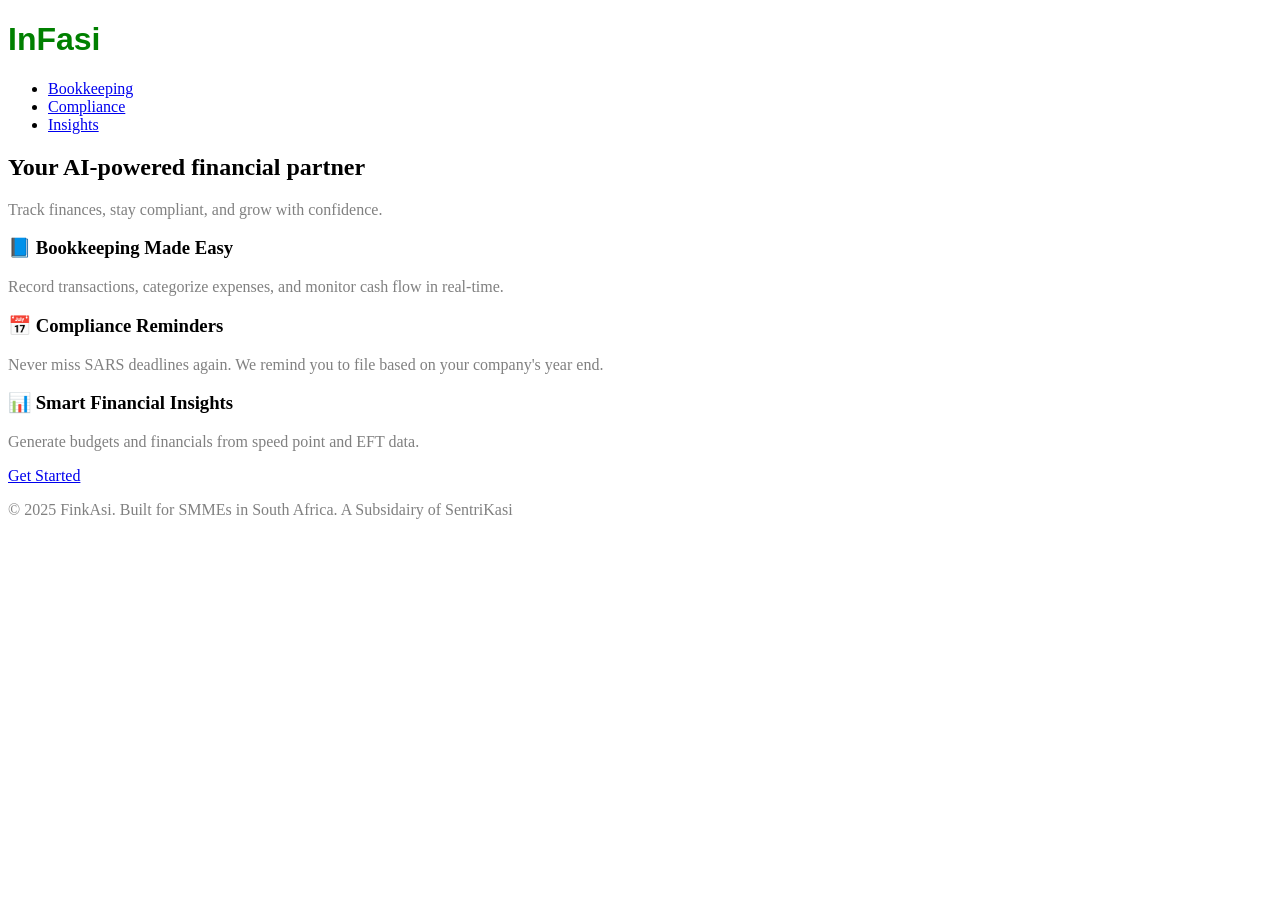
==== AI_Accounting_Agent.html @ 58bdef16 "This is SentriKasi" ====
<!DOCTYPE html>
<html lang="en">
<head>
  <link rel="stylesheet" href="styleagent.css">
  <meta charset="UTF-8" />
  <meta name="viewport" content="width=device-width, initial-scale=1.0"/>
  <title>FinkAsi - Smart Accounting Assistant</title>
  <link rel="stylesheet" href="styles.css"/>
</head>
<body>
  <!-- Header -->
  <header>
    <div class="container">
      <h1>InFasi</h1>
      <nav>
        <ul>
          <li><a href="#bookkeeping">Bookkeeping</a></li>
          <li><a href="#compliance">Compliance</a></li>
          <li><a href="#insights">Insights</a></li>
        </ul>
      </nav>
    </div>
  </header>

  <!-- Hero Section -->
  <section class="hero">
    <div class="container">
      <h2>Your AI-powered financial partner</h2>
      <p>Track finances, stay compliant, and grow with confidence.</p>
    </div>
  </section>

  <!-- Bookkeeping Section -->
  <section id="bookkeeping" class="features">
    <div class="container">
      <h3>📘 Bookkeeping Made Easy</h3>
      <p>Record transactions, categorize expenses, and monitor cash flow in real-time.</p>
    </div>
  </section>

  <!-- Compliance Section -->
  <section id="compliance" class="features">
    <div class="container">
      <h3>📅 Compliance Reminders</h3>
      <p>Never miss SARS deadlines again. We remind you to file based on your company's year end.</p>
    </div>
  </section>

  <!-- Insights Section -->
  <section id="insights" class="features">
    <div class="container">
      <h3>📊 Smart Financial Insights</h3>
      <p>Generate budgets and financials from speed point and EFT data.</p>
      <a href="#get-started" class="cta">Get Started</a>
    </div>
  </section>

  <!-- Footer -->
  <footer>
    <div class="container">
      <p>&copy; 2025 FinkAsi. Built for SMMEs in South Africa. A Subsidairy of SentriKasi</p>
    </div>
  </footer>
</body>
</html>
---- styleagent.css ----
h1{
    color: green;
    font-family: sans-serif;
}

p{
    color:gray;
}
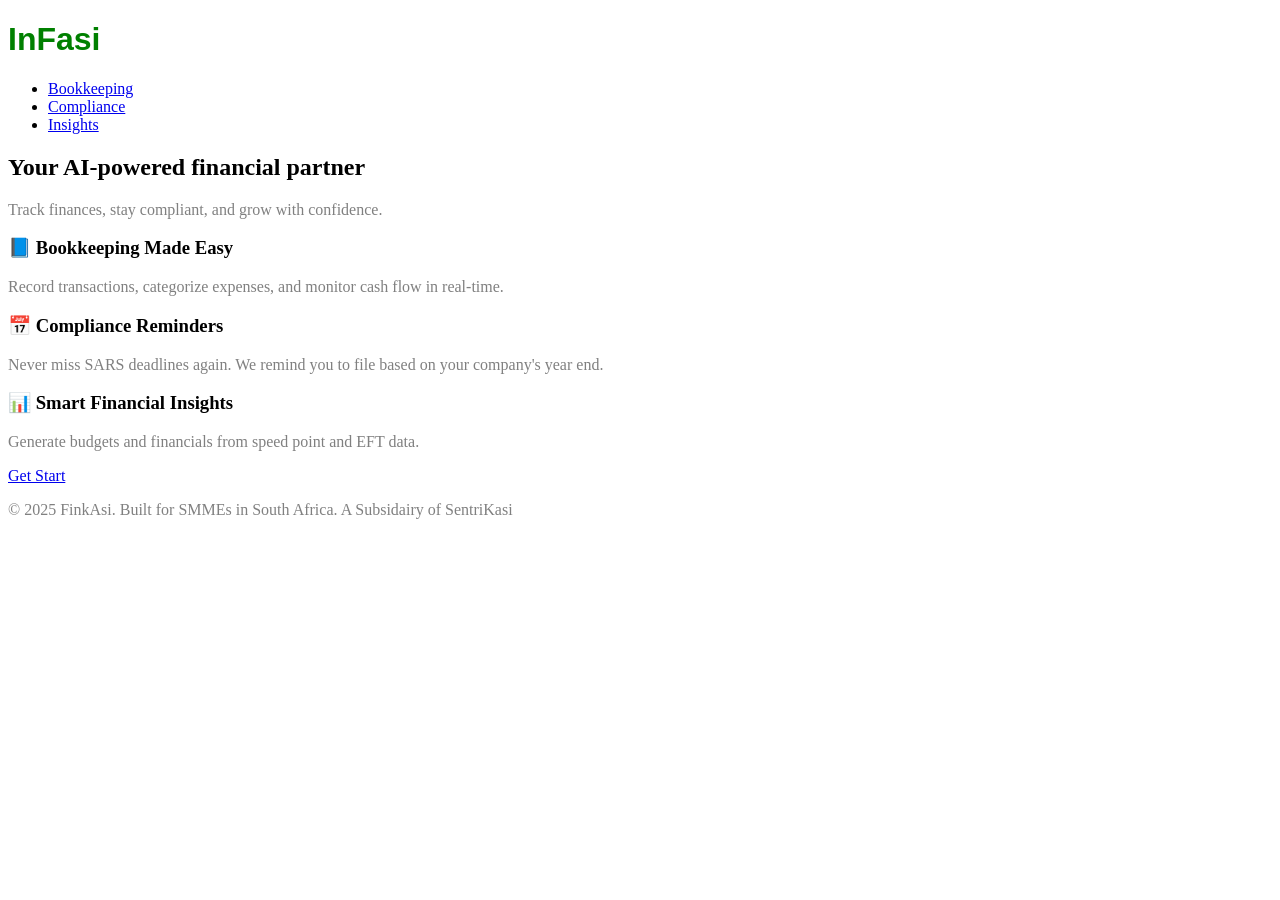
==== commit bc9edfa0: "Update AI_Accounting_Agent.html" ====
--- a/AI_Accounting_Agent.html
+++ b/AI_Accounting_Agent.html
@@ -51,7 +51,7 @@
     <div class="container">
       <h3>📊 Smart Financial Insights</h3>
       <p>Generate budgets and financials from speed point and EFT data.</p>
-      <a href="#get-started" class="cta">Get Started</a>
+      <a href="#get-started" class="cta">Get Start</a>
     </div>
   </section>
 
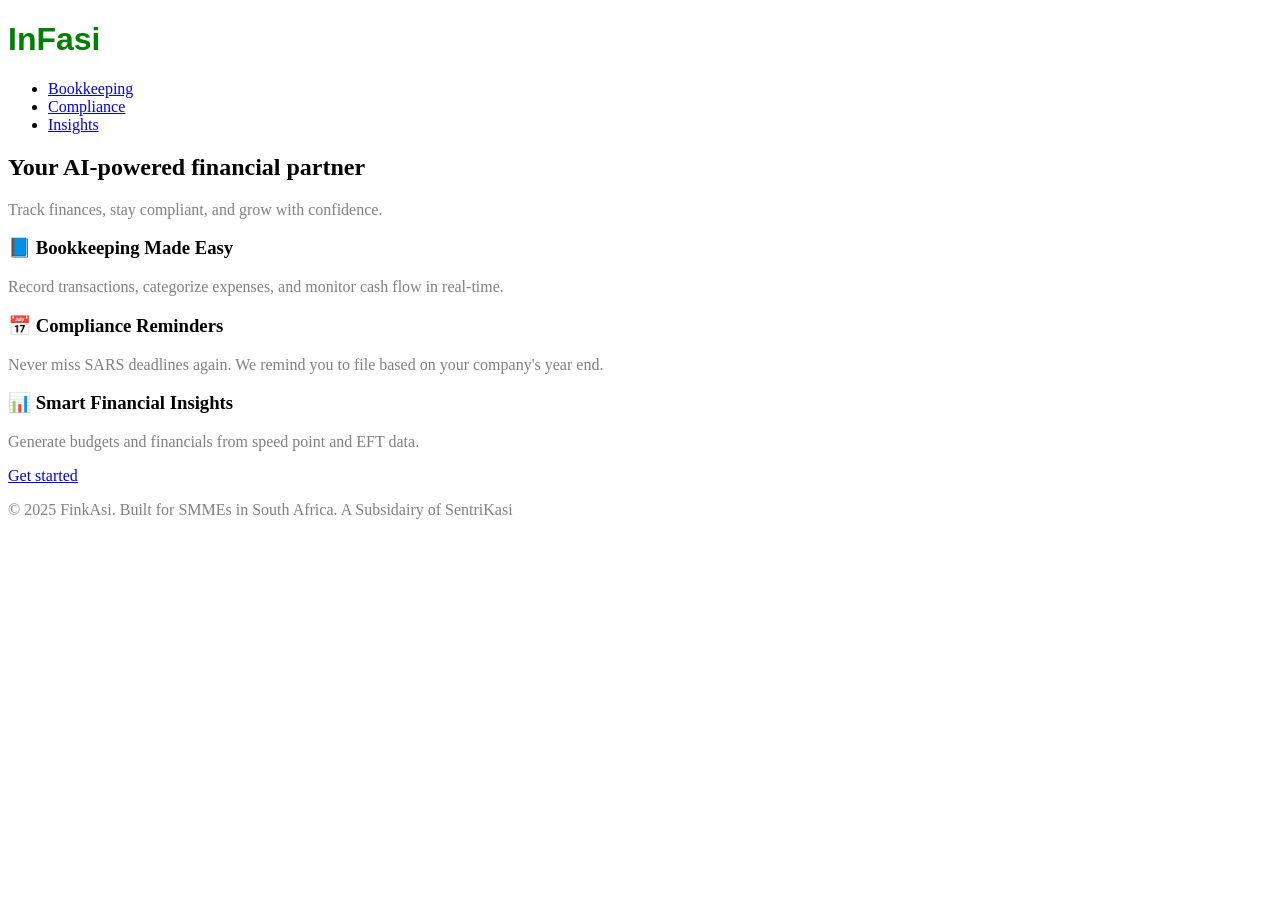
==== commit 55eede7d: "Update AI_Accounting_Agent.html" ====
--- a/AI_Accounting_Agent.html
+++ b/AI_Accounting_Agent.html
@@ -51,7 +51,7 @@
     <div class="container">
       <h3>📊 Smart Financial Insights</h3>
       <p>Generate budgets and financials from speed point and EFT data.</p>
-      <a href="#get-started" class="cta">Get Start</a>
+      <a href="#get-started" class="cta">Get started</a>
     </div>
   </section>
 
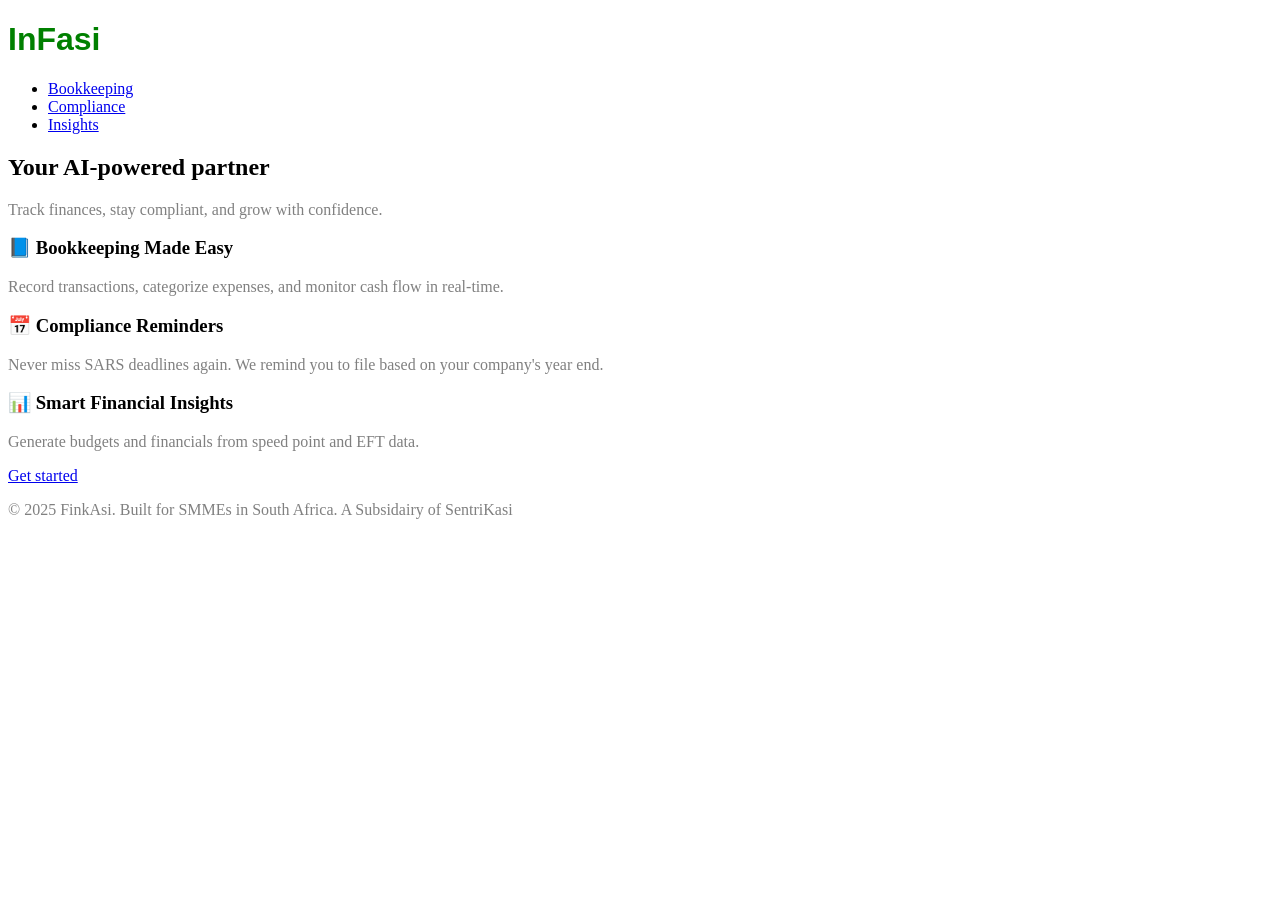
==== commit 112881de: "Update AI_Accounting_Agent.html" ====
--- a/AI_Accounting_Agent.html
+++ b/AI_Accounting_Agent.html
@@ -25,7 +25,7 @@
   <!-- Hero Section -->
   <section class="hero">
     <div class="container">
-      <h2>Your AI-powered financial partner</h2>
+      <h2>Your AI-powered partner</h2>
       <p>Track finances, stay compliant, and grow with confidence.</p>
     </div>
   </section>
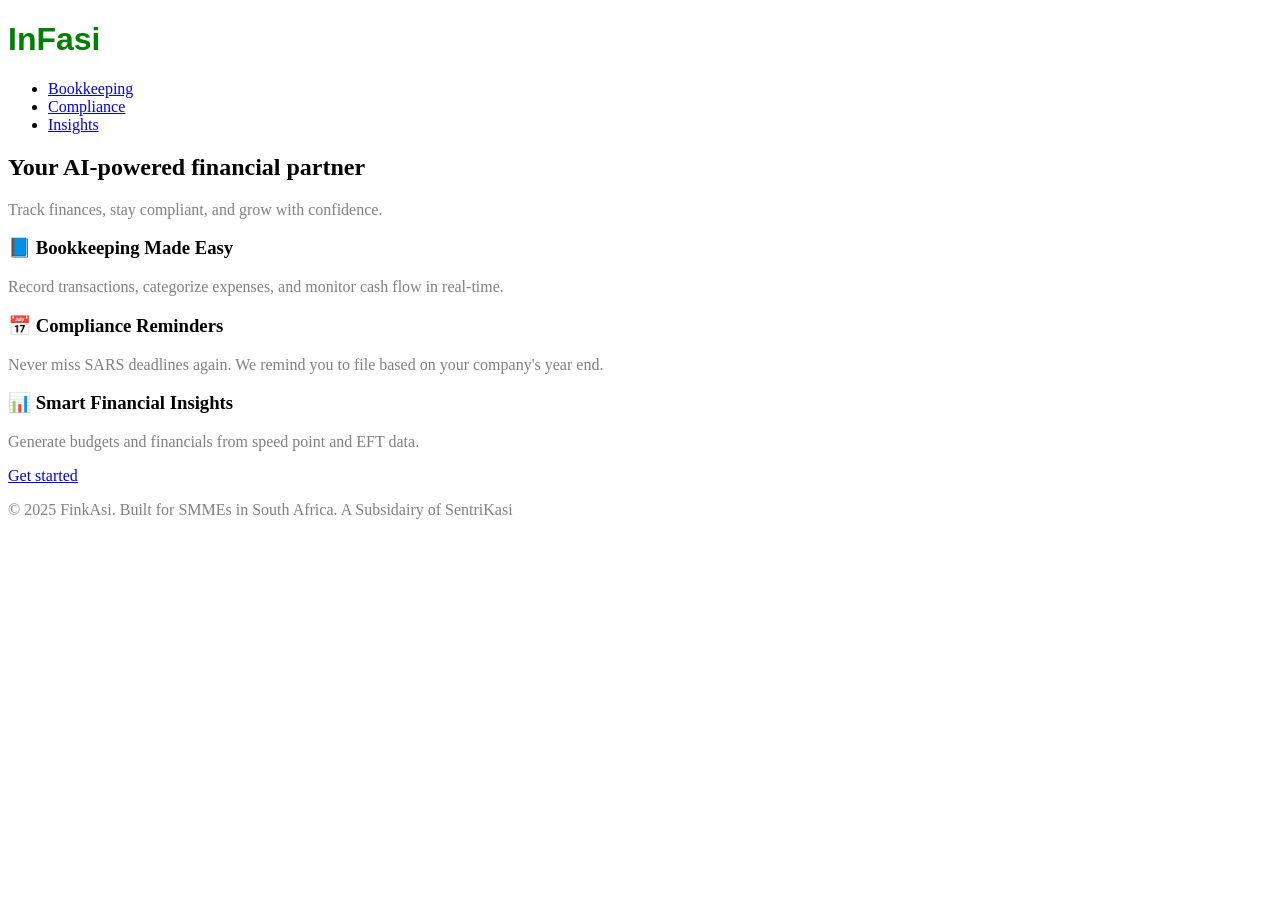
==== commit 61851ded: "Update AI_Accounting_Agent.html" ====
--- a/AI_Accounting_Agent.html
+++ b/AI_Accounting_Agent.html
@@ -25,7 +25,7 @@
   <!-- Hero Section -->
   <section class="hero">
     <div class="container">
-      <h2>Your AI-powered partner</h2>
+      <h2>Your AI-powered financial partner</h2>
       <p>Track finances, stay compliant, and grow with confidence.</p>
     </div>
   </section>
